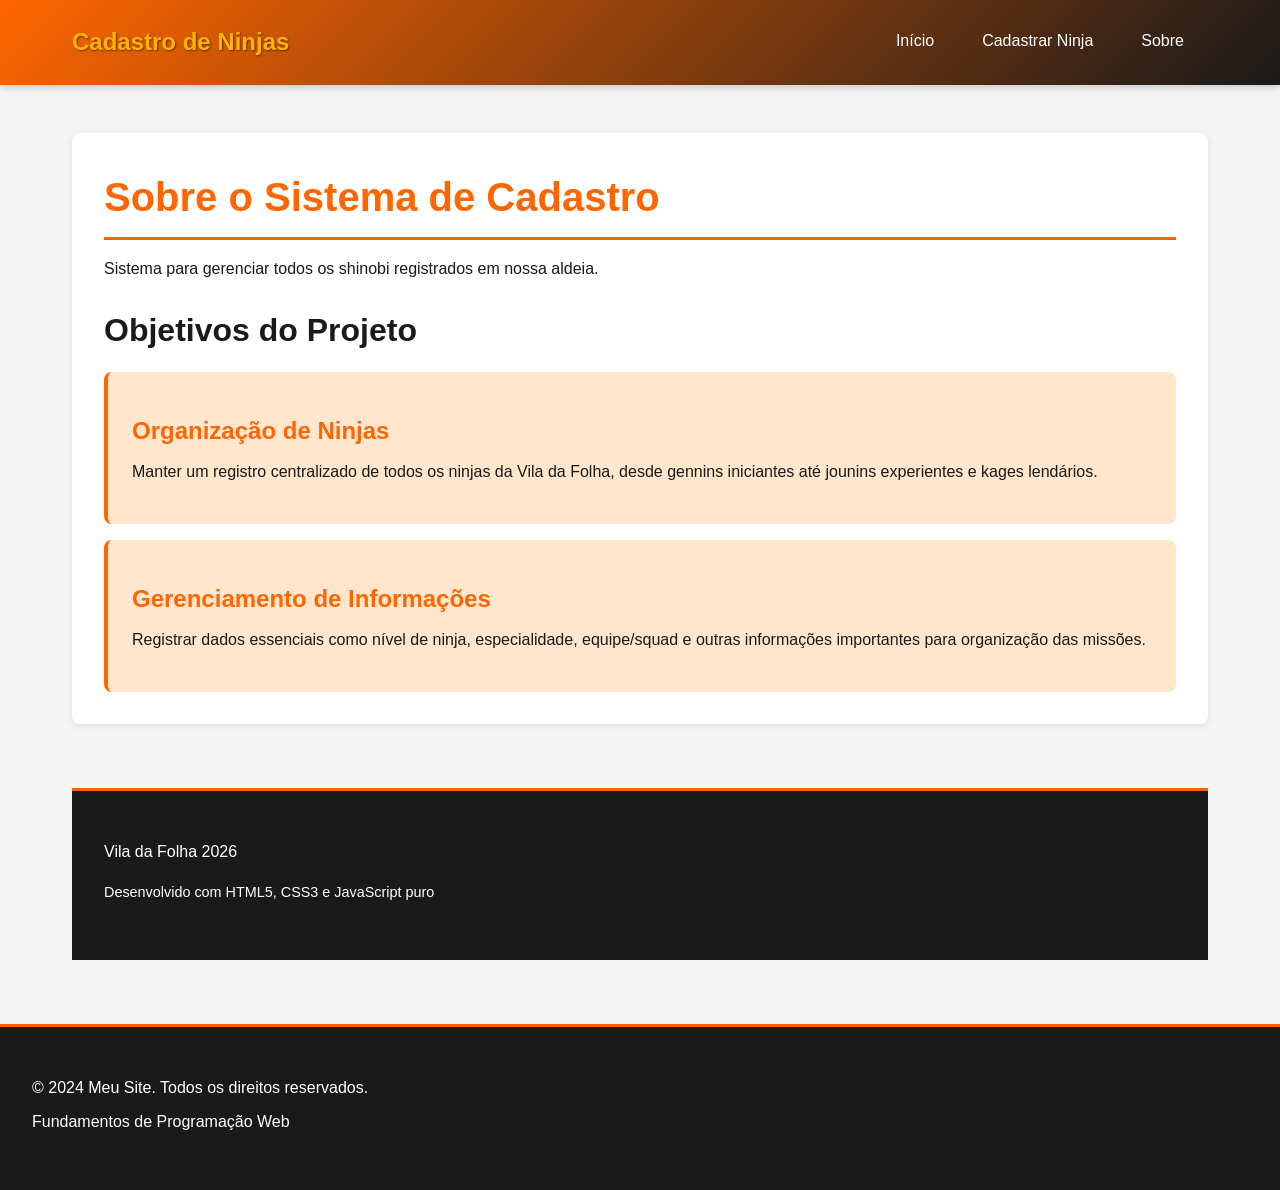
==== about.html @ 30e0441c "feat: recursos adicionados" ====
<!DOCTYPE html>
<html lang="pt-BR">
<head>
  <meta charset="UTF-8">
  <meta name="viewport" content="width=device-width, initial-scale=1.0">
  <title>Sobre - Cadastro de Ninjas</title>
  <link rel="stylesheet" href="./estilos/style.css">
  <style>
    .info-box {
      background: #FFE6CC;
      padding: 1.5rem;
      border-radius: 8px;
      border-left: 4px solid #FF6600;
    }
  </style>
</head>
<body>
  <header>
    <div class="header-container">
      <a href="./index.html" class="logo">
        <span class="logo-text">Cadastro de Ninjas</span>
      </a>
      <button class="menu-toggle">Menu</button>
      <nav>
        <ul>
          <li><a href="./index.html">Início</a></li>
          <li><a href="./form.html">Cadastrar Ninja</a></li>
          <li><a href="./about.html">Sobre</a></li>
        </ul>
      </nav>
    </div>
  </header>

  <main>
    <section>
      <h1>Sobre o Sistema de Cadastro</h1>
      <p>
        Sistema para gerenciar todos os shinobi registrados em nossa aldeia.
      </p>

      <h2>Objetivos do Projeto</h2>
      <div style="display: grid; gap: 1rem;">
        <div class="info-box">
          <h3>Organização de Ninjas</h3>
          <p>
            Manter um registro centralizado de todos os ninjas da Vila da Folha, desde
            gennins iniciantes até jounins experientes e kages lendários.
          </p>
        </div>

        <div class="info-box">
          <h3>Gerenciamento de Informações</h3>
          <p>
            Registrar dados essenciais como nível de ninja, especialidade, equipe/squad
            e outras informações importantes para organização das missões.
          </p>
        </div>
    </section>

    <footer>
      <p>Vila da Folha 2026</p>
      <p style="font-size: 0.9rem; margin-top: 1rem;">Desenvolvido com HTML5, CSS3 e JavaScript puro</p>
    </footer>
  </main>

</body>

</html>
  <footer>
    <p>&copy; 2024 Meu Site. Todos os direitos reservados.</p>
    <p>Fundamentos de Programação Web</p>
  </footer>

  <script src="./scripts/main.js"></script>
</body>
</html>
---- estilos/style.css ----
/* ====================================
   PADRÃO VISUAL UNIFORME DO SITE
   ==================================== */

* {
  margin: 0;
  padding: 0;
  box-sizing: border-box;
}

body {
  font-family: 'Segoe UI', Tahoma, Geneva, Verdana, sans-serif;
  line-height: 1.6;
  color: #1a1a1a;
  background-color: #f5f5f5;
}

/* ====================================
   HEADER E NAVEGAÇÃO
   ==================================== */

header {
  background: linear-gradient(135deg, #FF6600 0%, #1a1a1a 100%);
  padding: 1rem 0;
  position: sticky;
  top: 0;
  z-index: 1000;
  box-shadow: 0 2px 8px rgba(0, 0, 0, 0.2);
}

.header-container {
  max-width: 1200px;
  margin: 0 auto;
  display: flex;
  justify-content: space-between;
  align-items: center;
  padding: 0 2rem;
}

.logo {
  font-size: 1.5rem;
  font-weight: bold;
  color: white;
  text-decoration: none;
  display: flex;
  align-items: center;
  gap: 0.5rem;
}

.logo:hover {
  opacity: 0.9;
}

.logo-text {
  font-size: 1.5rem;
  font-weight: bold;
  color: #FFB400;
  text-shadow: 1px 1px 2px rgba(0, 0, 0, 0.5);
}

/* Menu Toggle (Hambúrguer) */
.menu-toggle {
  display: none;
  background: none;
  border: none;
  color: white;
  font-size: 1.5rem;
  cursor: pointer;
}

/* Navegação */
nav {
  display: flex;
  gap: 0;
}

nav ul {
  list-style: none;
  display: flex;
  gap: 0;
}

nav a {
  display: block;
  color: white;
  text-decoration: none;
  padding: 0.75rem 1.5rem;
  transition: background-color 0.3s, color 0.3s;
  border-bottom: 3px solid transparent;
}

nav a:hover {
  background-color: #FF6600;
  border-bottom: 3px solid #FFB400;
}

nav a.active {
  background-color: rgba(255, 255, 255, 0.2);
  border-bottom: 3px solid white;
  font-weight: bold;
}

/* ====================================
   CONTEÚDO PRINCIPAL
   ==================================== */

main {
  max-width: 1200px;
  margin: 3rem auto;
  padding: 0 2rem;
  min-height: calc(100vh - 300px);
}

section {
  background: white;
  padding: 2rem;
  border-radius: 8px;
  box-shadow: 0 2px 8px rgba(0, 0, 0, 0.1);
  margin-bottom: 2rem;
}

h1 {
  color: #FF6600;
  font-size: 2.5rem;
  margin-bottom: 1rem;
  border-bottom: 3px solid #FF6600;
  padding-bottom: 0.5rem;
}

h2 {
  color: #1a1a1a;
  font-size: 2rem;
  margin: 1.5rem 0 1rem 0;
}

h3 {
  color: #FF6600;
  font-size: 1.5rem;
  margin: 1rem 0 0.5rem 0;
}

p {
  margin-bottom: 1rem;
  text-align: justify;
}

/* ====================================
   BOTÕES (CLASSES REUTILIZÁVEIS)
   ==================================== */

.btn {
  display: inline-block;
  padding: 0.75rem 1.5rem;
  border: none;
  border-radius: 4px;
  font-size: 1rem;
  cursor: pointer;
  transition: all 0.3s;
  text-decoration: none;
  font-weight: bold;
}

.btn-primary {
  background-color: #FF6600;
  color: white;
}

.btn-primary:hover {
  background-color: #1a1a1a;
  transform: translateY(-2px);
  box-shadow: 0 4px 12px rgba(255, 102, 0, 0.4);
}

.btn-secondary {
  background-color: #1a1a1a;
  color: white;
}

.btn-secondary:hover {
  background-color: #FF6600;
  transform: translateY(-2px);
  box-shadow: 0 4px 12px rgba(255, 102, 0, 0.4);
}

.btn-success {
  background-color: #28a745;
  color: white;
}

.btn-success:hover {
  background-color: #218838;
  transform: translateY(-2px);
  box-shadow: 0 4px 12px rgba(40, 167, 69, 0.4);
}

.btn-danger {
  background-color: #dc3545;
  color: white;
}

.btn-danger:hover {
  background-color: #c82333;
  transform: translateY(-2px);
  box-shadow: 0 4px 12px rgba(220, 53, 69, 0.4);
}

/* ====================================
   CLASSES UTILITÁRIAS (REUTILIZÁVEIS)
   ==================================== */

.container {
  max-width: 1200px;
  margin: 0 auto;
  padding: 0 2rem;
}

.text-center {
  text-align: center;
}

.text-right {
  text-align: right;
}

.mt-1 { margin-top: 0.5rem; }
.mt-2 { margin-top: 1rem; }
.mt-3 { margin-top: 1.5rem; }
.mt-4 { margin-top: 2rem; }

.mb-1 { margin-bottom: 0.5rem; }
.mb-2 { margin-bottom: 1rem; }
.mb-3 { margin-bottom: 1.5rem; }
.mb-4 { margin-bottom: 2rem; }

.p-1 { padding: 0.5rem; }
.p-2 { padding: 1rem; }
.p-3 { padding: 1.5rem; }
.p-4 { padding: 2rem; }

/* ====================================
   GRID E LAYOUT (REUTILIZÁVEIS)
   ==================================== */

.grid-2 {
  display: grid;
  grid-template-columns: 1fr 1fr;
  gap: 2rem;
  margin: 2rem 0;
}

.grid-3 {
  display: grid;
  grid-template-columns: repeat(3, 1fr);
  gap: 2rem;
  margin: 2rem 0;
}

/* ====================================
   CARDS (REUTILIZÁVEIS)
   ==================================== */

.card {
  background: white;
  padding: 1.5rem;
  border-radius: 8px;
  border-left: 4px solid #FF6600;
  box-shadow: 0 2px 4px rgba(0, 0, 0, 0.1);
  transition: transform 0.3s, box-shadow 0.3s;
}

.card:hover {
  transform: translateY(-4px);
  box-shadow: 0 4px 12px rgba(0, 0, 0, 0.15);
}

.card-primary {
  background: #FFE6CC;
  border-left-color: #FF6600;
}

.card-secondary {
  background: #f5f5f5;
  border-left-color: #1a1a1a;
}

.highlight {
  background-color: #FFE6CC;
  padding: 1rem;
  border-left: 4px solid #FF6600;
  border-radius: 4px;
  margin: 1rem 0;
}

.alert {
  padding: 1rem;
  border-radius: 4px;
  margin-bottom: 1rem;
  border-left: 4px solid;
}

.alert-success {
  background-color: #d4edda;
  color: #155724;
  border-color: #28a745;
}

.alert-error {
  background-color: #f8d7da;
  color: #721c24;
  border-color: #dc3545;
}

.alert-info {
  background-color: #d1ecf1;
  color: #0c5460;
  border-color: #17a2b8;
}

/* ====================================
   FOOTER MELHORADO
   ==================================== */

footer {
  background-color: #1a1a1a;
  color: white;
  padding: 3rem 2rem;
  margin-top: 4rem;
  border-top: 3px solid #FF6600;
}

.footer-content {
  max-width: 1200px;
  margin: 0 auto;
  display: grid;
  grid-template-columns: 1fr 1fr 1fr;
  gap: 2rem;
  margin-bottom: 2rem;
}

.footer-section h4 {
  color: #FFB400;
  margin-bottom: 1rem;
  font-size: 1.1rem;
}

.footer-section ul {
  list-style: none;
}

.footer-section li {
  margin-bottom: 0.5rem;
}

.footer-section a {
  color: #FF6600;
  text-decoration: none;
  transition: color 0.3s;
}

.footer-section a:hover {
  color: #FFB400;
}

.footer-bottom {
  text-align: center;
  padding-top: 2rem;
  border-top: 1px solid #FF6600;
  font-size: 0.9rem;
}

footer p {
  margin-bottom: 0.5rem;
  text-align: left;
}

.footer-bottom p {
  text-align: center;
}

/* ====================================
   RESPONSIVIDADE
   ==================================== */

@media (max-width: 768px) {
  .header-container {
    flex-direction: column;
    gap: 1rem;
  }

  .menu-toggle {
    display: block;
    position: absolute;
    top: 1rem;
    right: 2rem;
  }

  nav {
    display: none;
    width: 100%;
    background-color: rgba(0, 0, 0, 0.1);
    padding: 1rem 0;
  }

  nav.active {
    display: flex;
  }

  nav ul {
    flex-direction: column;
    width: 100%;
  }

  nav a {
    border-bottom: 1px solid rgba(255, 255, 255, 0.1);
  }

  h1 {
    font-size: 1.8rem;
  }

  h2 {
    font-size: 1.3rem;
  }

  main {
    margin: 1.5rem auto;
  }

  section {
    padding: 1.5rem;
  }

  .grid-2,
  .grid-3 {
    grid-template-columns: 1fr;
    gap: 1.5rem;
  }

  .footer-content {
    grid-template-columns: 1fr;
    gap: 1.5rem;
  }
}

@media (max-width: 480px) {
  .header-container {
    padding: 0 1rem;
  }

  .logo {
    font-size: 1.2rem;
  }

  .logo-icon {
    width: 30px;
    height: 30px;
    font-size: 1.2rem;
  }

  h1 {
    font-size: 1.5rem;
  }

  h2 {
    font-size: 1.1rem;
  }

  .btn {
    padding: 0.5rem 1rem;
    font-size: 0.9rem;
  }
}
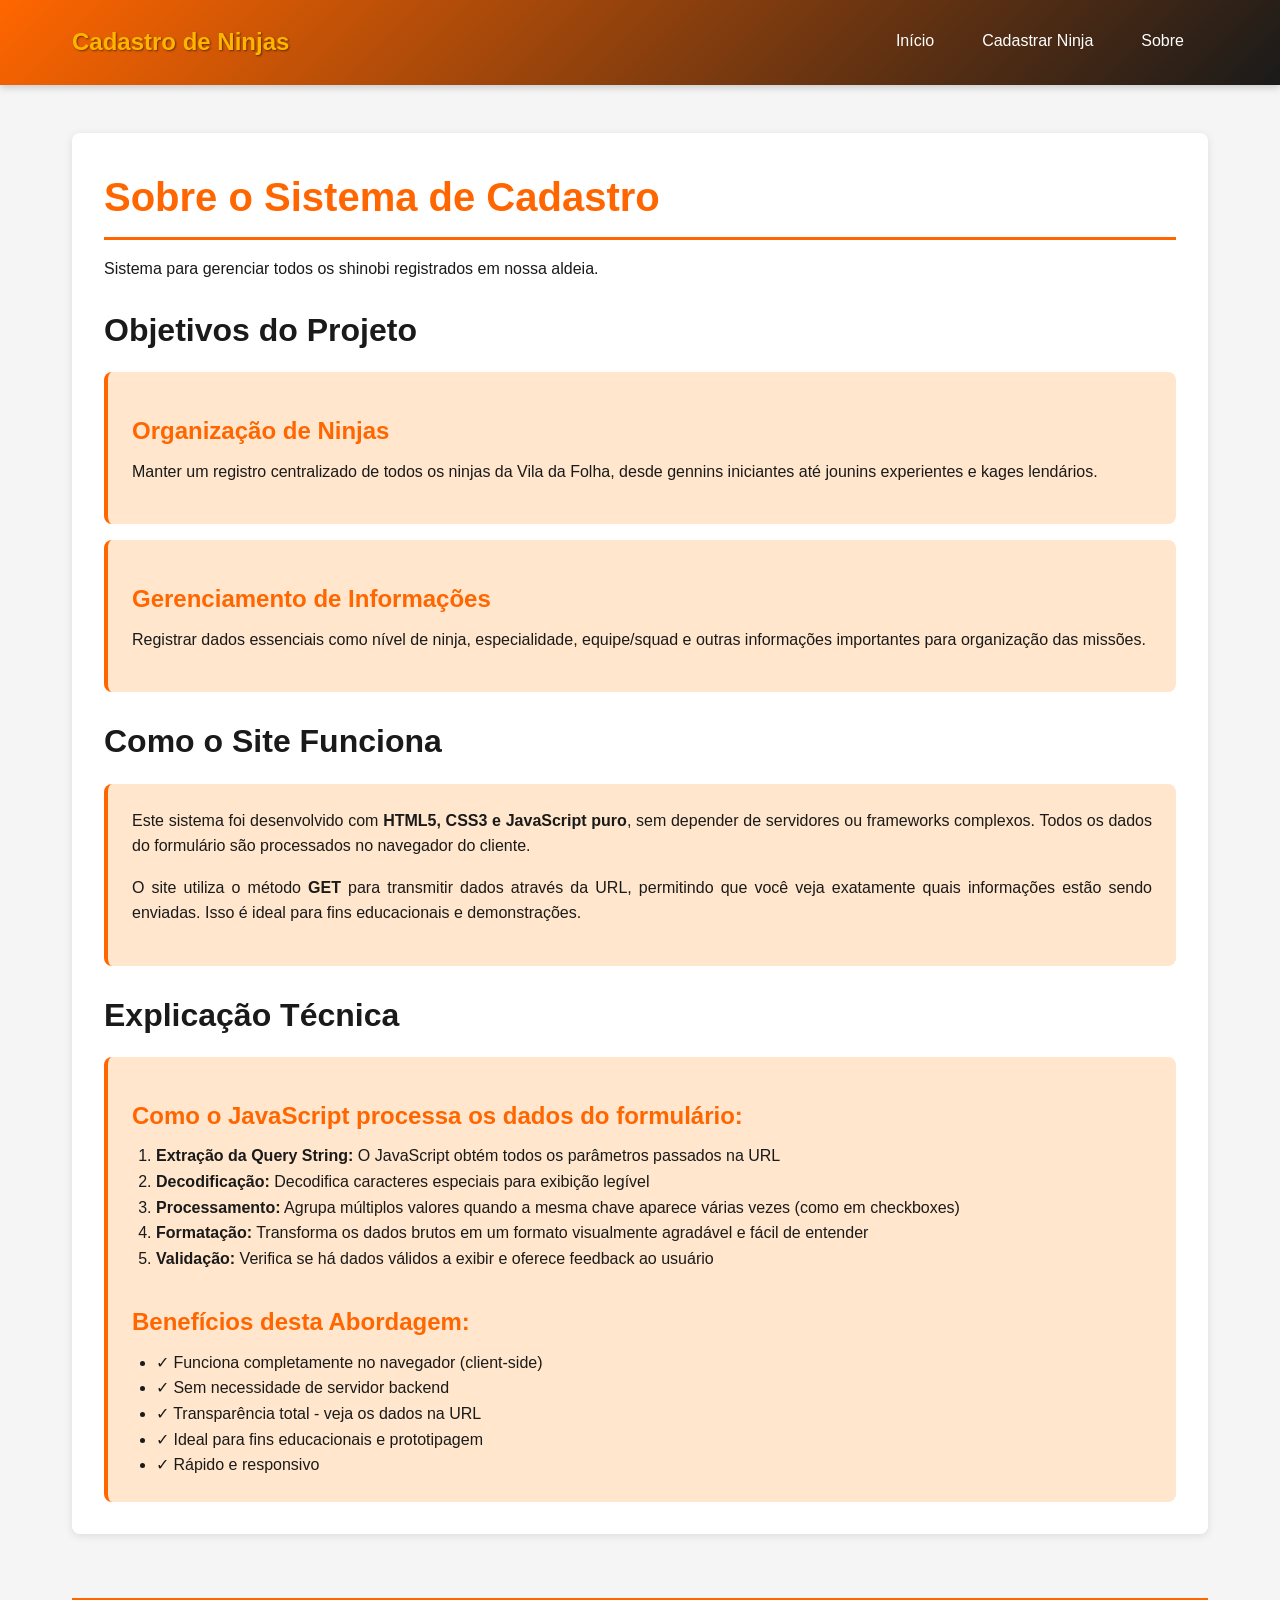
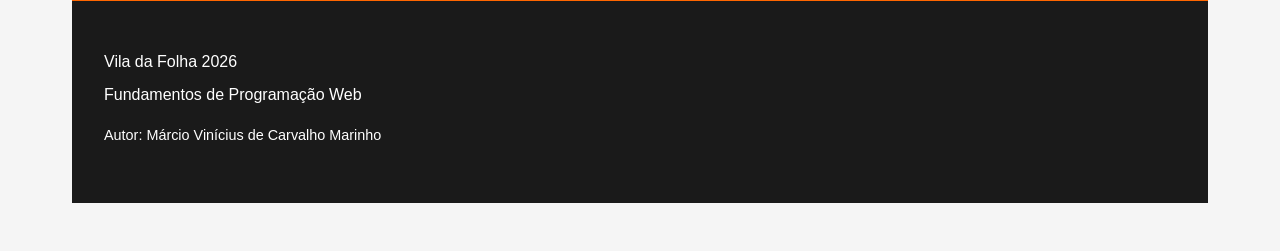
==== commit 197bc6b5: "refactor: mudanças visuais" ====
--- a/about.html
+++ b/about.html
@@ -55,21 +55,50 @@
             e outras informações importantes para organização das missões.
           </p>
         </div>
+      </div>
+
+      <h2>Como o Site Funciona</h2>
+      <div style="background: #FFE6CC; padding: 1.5rem; border-radius: 8px; border-left: 4px solid #FF6600;">
+        <p>
+          Este sistema foi desenvolvido com <strong>HTML5, CSS3 e JavaScript puro</strong>,
+          sem depender de servidores ou frameworks complexos. Todos os dados do formulário
+          são processados no navegador do cliente.
+        </p>
+        <p style="margin-top: 1rem;">
+          O site utiliza o método <strong>GET</strong> para transmitir dados através da URL,
+          permitindo que você veja exatamente quais informações estão sendo enviadas.
+          Isso é ideal para fins educacionais e demonstrações.
+        </p>
+      </div>
+
+      <h2>Explicação Técnica</h2>
+      <div style="background: #FFE6CC; padding: 1.5rem; border-radius: 8px; border-left: 4px solid #FF6600;">
+        <h3>Como o JavaScript processa os dados do formulário:</h3>
+        <ol style="margin-left: 1.5rem;">
+          <li><strong>Extração da Query String:</strong> O JavaScript obtém todos os parâmetros passados na URL</li>
+          <li><strong>Decodificação:</strong> Decodifica caracteres especiais para exibição legível</li>
+          <li><strong>Processamento:</strong> Agrupa múltiplos valores quando a mesma chave aparece várias vezes (como em checkboxes)</li>
+          <li><strong>Formatação:</strong> Transforma os dados brutos em um formato visualmente agradável e fácil de entender</li>
+          <li><strong>Validação:</strong> Verifica se há dados válidos a exibir e oferece feedback ao usuário</li>
+        </ol>
+
+        <h3 style="margin-top: 2rem;">Benefícios desta Abordagem:</h3>
+        <ul style="margin-left: 1.5rem;">
+          <li>✓ Funciona completamente no navegador (client-side)</li>
+          <li>✓ Sem necessidade de servidor backend</li>
+          <li>✓ Transparência total - veja os dados na URL</li>
+          <li>✓ Ideal para fins educacionais e prototipagem</li>
+          <li>✓ Rápido e responsivo</li>
+        </ul>
+      </div>
     </section>
 
     <footer>
       <p>Vila da Folha 2026</p>
-      <p style="font-size: 0.9rem; margin-top: 1rem;">Desenvolvido com HTML5, CSS3 e JavaScript puro</p>
+      <p>Fundamentos de Programação Web</p>
+      <p style="font-size: 0.9rem; margin-top: 1rem;">Autor: Márcio Vinícius de Carvalho Marinho</p>
     </footer>
   </main>
-
-</body>
-
-</html>
-  <footer>
-    <p>&copy; 2024 Meu Site. Todos os direitos reservados.</p>
-    <p>Fundamentos de Programação Web</p>
-  </footer>
 
   <script src="./scripts/main.js"></script>
 </body>
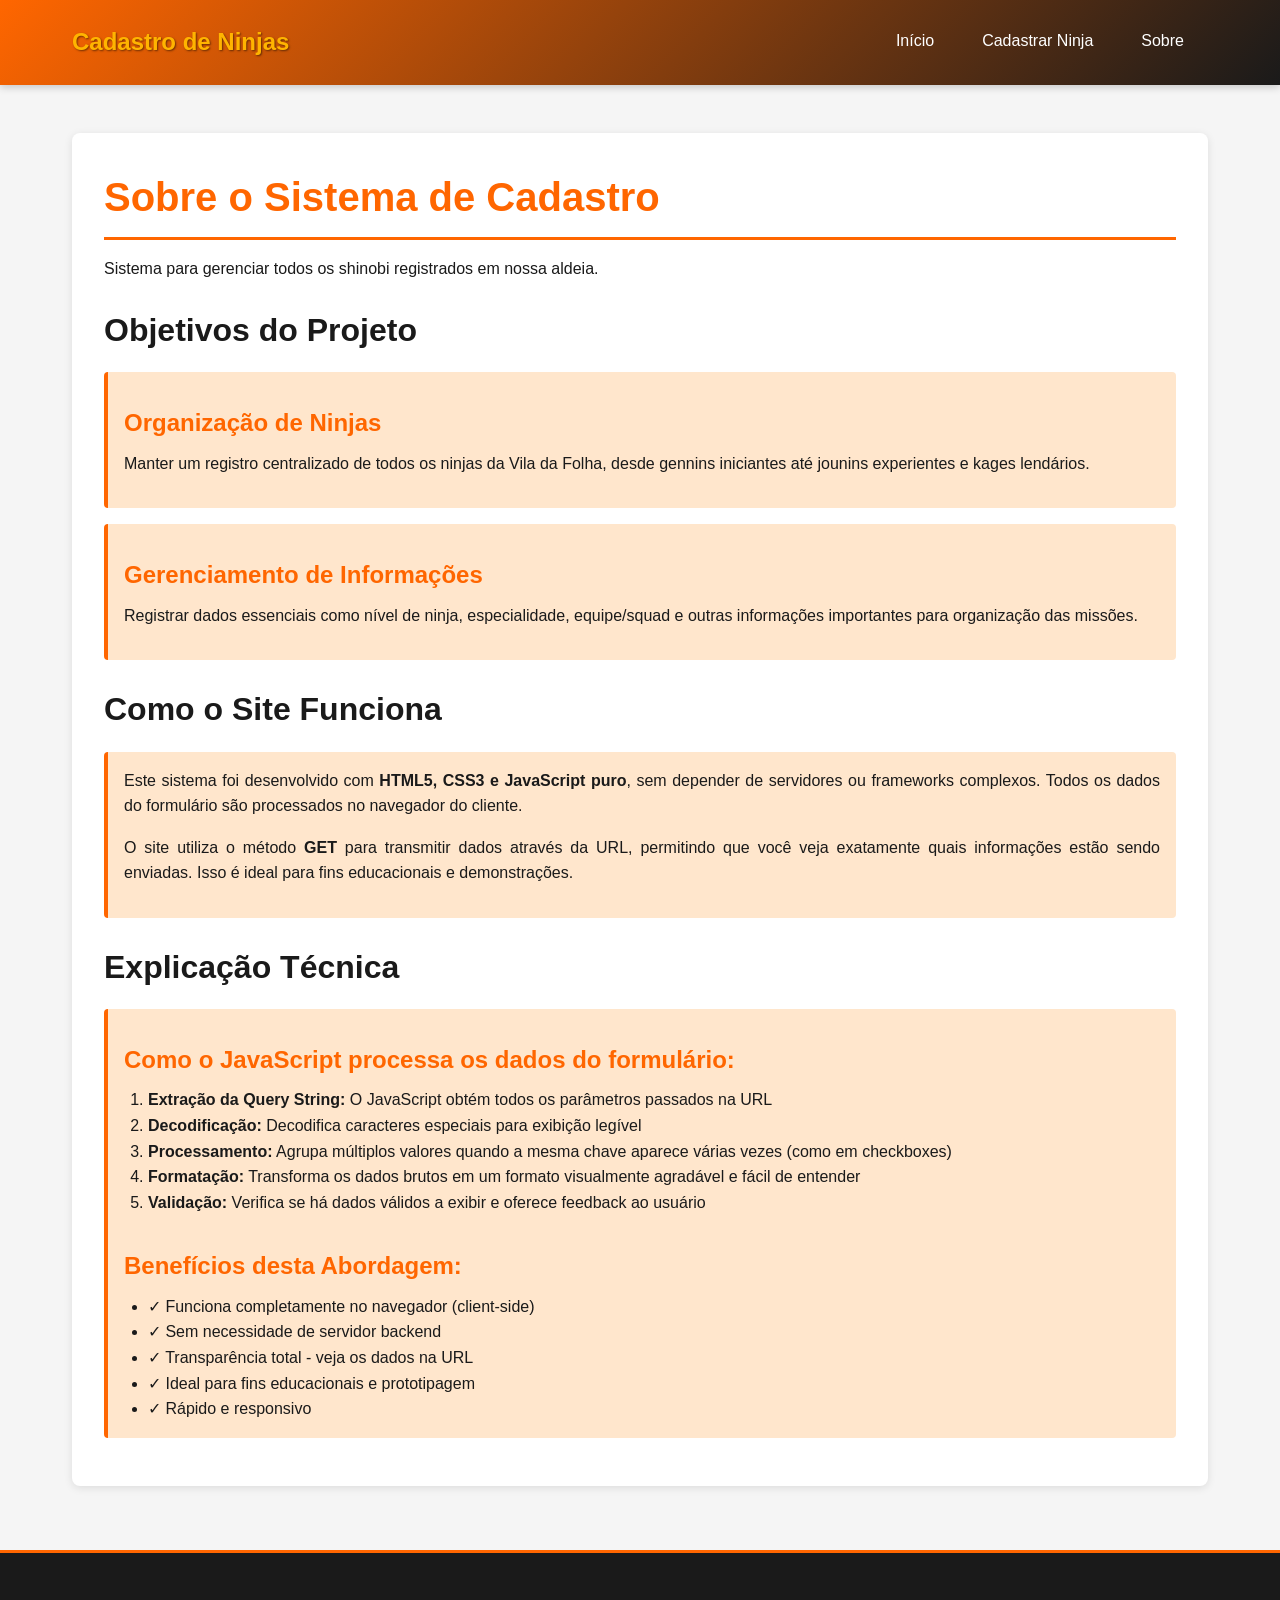
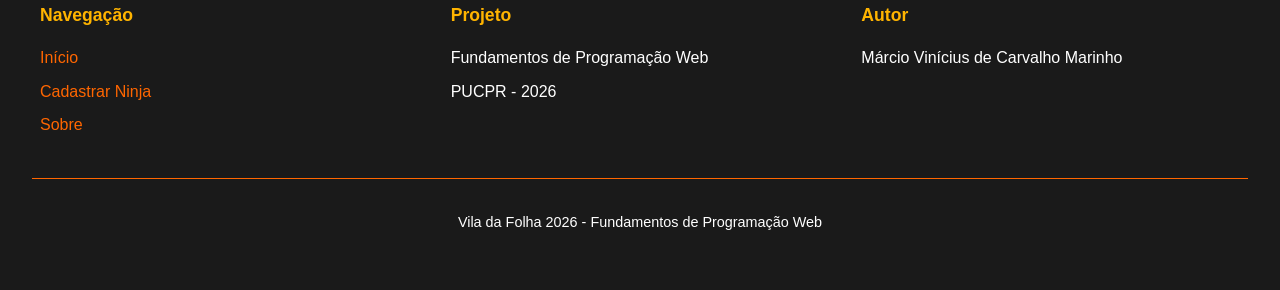
==== commit 134631f7: "refactor: improve footer structure and styling across multiple pages" ====
--- a/about.html
+++ b/about.html
@@ -5,14 +5,6 @@
   <meta name="viewport" content="width=device-width, initial-scale=1.0">
   <title>Sobre - Cadastro de Ninjas</title>
   <link rel="stylesheet" href="./estilos/style.css">
-  <style>
-    .info-box {
-      background: #FFE6CC;
-      padding: 1.5rem;
-      border-radius: 8px;
-      border-left: 4px solid #FF6600;
-    }
-  </style>
 </head>
 <body>
   <header>
@@ -20,7 +12,7 @@
       <a href="./index.html" class="logo">
         <span class="logo-text">Cadastro de Ninjas</span>
       </a>
-      <button class="menu-toggle">Menu</button>
+      <button class="menu-toggle">Menu</button> 
       <nav>
         <ul>
           <li><a href="./index.html">Início</a></li>
@@ -39,8 +31,8 @@
       </p>
 
       <h2>Objetivos do Projeto</h2>
-      <div style="display: grid; gap: 1rem;">
-        <div class="info-box">
+      <div>
+        <div class="highlight">
           <h3>Organização de Ninjas</h3>
           <p>
             Manter um registro centralizado de todos os ninjas da Vila da Folha, desde
@@ -48,7 +40,7 @@
           </p>
         </div>
 
-        <div class="info-box">
+        <div class="highlight">
           <h3>Gerenciamento de Informações</h3>
           <p>
             Registrar dados essenciais como nível de ninja, especialidade, equipe/squad
@@ -58,13 +50,13 @@
       </div>
 
       <h2>Como o Site Funciona</h2>
-      <div style="background: #FFE6CC; padding: 1.5rem; border-radius: 8px; border-left: 4px solid #FF6600;">
+      <div class="highlight">
         <p>
           Este sistema foi desenvolvido com <strong>HTML5, CSS3 e JavaScript puro</strong>,
           sem depender de servidores ou frameworks complexos. Todos os dados do formulário
           são processados no navegador do cliente.
         </p>
-        <p style="margin-top: 1rem;">
+        <p class="mt-2">
           O site utiliza o método <strong>GET</strong> para transmitir dados através da URL,
           permitindo que você veja exatamente quais informações estão sendo enviadas.
           Isso é ideal para fins educacionais e demonstrações.
@@ -72,9 +64,9 @@
       </div>
 
       <h2>Explicação Técnica</h2>
-      <div style="background: #FFE6CC; padding: 1.5rem; border-radius: 8px; border-left: 4px solid #FF6600;">
+      <div class="highlight">
         <h3>Como o JavaScript processa os dados do formulário:</h3>
-        <ol style="margin-left: 1.5rem;">
+        <ol>
           <li><strong>Extração da Query String:</strong> O JavaScript obtém todos os parâmetros passados na URL</li>
           <li><strong>Decodificação:</strong> Decodifica caracteres especiais para exibição legível</li>
           <li><strong>Processamento:</strong> Agrupa múltiplos valores quando a mesma chave aparece várias vezes (como em checkboxes)</li>
@@ -82,8 +74,8 @@
           <li><strong>Validação:</strong> Verifica se há dados válidos a exibir e oferece feedback ao usuário</li>
         </ol>
 
-        <h3 style="margin-top: 2rem;">Benefícios desta Abordagem:</h3>
-        <ul style="margin-left: 1.5rem;">
+        <h3 class="mt-4">Benefícios desta Abordagem:</h3>
+        <ul>
           <li>✓ Funciona completamente no navegador (client-side)</li>
           <li>✓ Sem necessidade de servidor backend</li>
           <li>✓ Transparência total - veja os dados na URL</li>
@@ -92,13 +84,36 @@
         </ul>
       </div>
     </section>
+  </main>
 
-    <footer>
-      <p>Vila da Folha 2026</p>
-      <p>Fundamentos de Programação Web</p>
-      <p style="font-size: 0.9rem; margin-top: 1rem;">Autor: Márcio Vinícius de Carvalho Marinho</p>
-    </footer>
-  </main>
+  <footer>
+    <div class="footer-content">
+      <div class="footer-section">
+        <h4>Navegação</h4>
+        <ul>
+          <li><a href="./index.html">Início</a></li>
+          <li><a href="./form.html">Cadastrar Ninja</a></li>
+          <li><a href="./about.html">Sobre</a></li>
+        </ul>
+      </div>
+      <div class="footer-section">
+        <h4>Projeto</h4>
+        <ul>
+          <li>Fundamentos de Programação Web</li>
+          <li>PUCPR - 2026</li>
+        </ul>
+      </div>
+      <div class="footer-section">
+        <h4>Autor</h4>
+        <ul>
+          <li>Márcio Vinícius de Carvalho Marinho</li>
+        </ul>
+      </div>
+    </div>
+    <div class="footer-bottom">
+      <p>Vila da Folha 2026 - Fundamentos de Programação Web</p>
+    </div>
+  </footer>
 
   <script src="./scripts/main.js"></script>
 </body>
--- a/estilos/style.css
+++ b/estilos/style.css
@@ -182,44 +182,17 @@
   box-shadow: 0 4px 12px rgba(255, 102, 0, 0.4);
 }
 
-.btn-success {
-  background-color: #28a745;
-  color: white;
-}
-
-.btn-success:hover {
-  background-color: #218838;
-  transform: translateY(-2px);
-  box-shadow: 0 4px 12px rgba(40, 167, 69, 0.4);
-}
-
-.btn-danger {
-  background-color: #dc3545;
-  color: white;
-}
-
-.btn-danger:hover {
-  background-color: #c82333;
-  transform: translateY(-2px);
-  box-shadow: 0 4px 12px rgba(220, 53, 69, 0.4);
-}
-
 /* ====================================
    CLASSES UTILITÁRIAS (REUTILIZÁVEIS)
    ==================================== */
-
-.container {
-  max-width: 1200px;
-  margin: 0 auto;
-  padding: 0 2rem;
-}
 
 .text-center {
   text-align: center;
 }
 
-.text-right {
-  text-align: right;
+.text-lead {
+  color: #FF6600;
+  font-size: 1.1rem;
 }
 
 .mt-1 { margin-top: 0.5rem; }
@@ -244,13 +217,6 @@
 .grid-2 {
   display: grid;
   grid-template-columns: 1fr 1fr;
-  gap: 2rem;
-  margin: 2rem 0;
-}
-
-.grid-3 {
-  display: grid;
-  grid-template-columns: repeat(3, 1fr);
   gap: 2rem;
   margin: 2rem 0;
 }
@@ -291,6 +257,11 @@
   margin: 1rem 0;
 }
 
+.highlight ol,
+.highlight ul {
+  margin-left: 1.5rem;
+}
+
 .alert {
   padding: 1rem;
   border-radius: 4px;
@@ -317,6 +288,45 @@
 }
 
 /* ====================================
+   CÓDIGO INLINE E TABELA DE DADOS
+   ==================================== */
+
+.code-inline {
+  background: #f0f0f0;
+  padding: 0.25rem 0.5rem;
+  border-radius: 3px;
+  word-break: break-all;
+  font-family: monospace;
+  font-size: 0.9rem;
+}
+
+.data-table {
+  width: 100%;
+  border-collapse: collapse;
+  margin: 2rem 0;
+}
+
+.data-table thead {
+  background-color: #FF6600;
+  color: white;
+}
+
+.data-table th,
+.data-table td {
+  padding: 0.75rem;
+  text-align: left;
+  border: 1px solid #e0e0e0;
+}
+
+.data-table tbody tr:nth-child(odd) {
+  background-color: #FFE6CC;
+}
+
+.data-table tbody tr:nth-child(even) {
+  background-color: white;
+}
+
+/* ====================================
    FOOTER MELHORADO
    ==================================== */
 
@@ -330,11 +340,10 @@
 
 .footer-content {
   max-width: 1200px;
-  margin: 0 auto;
+  margin: 0 auto 2rem;
   display: grid;
   grid-template-columns: 1fr 1fr 1fr;
   gap: 2rem;
-  margin-bottom: 2rem;
 }
 
 .footer-section h4 {
@@ -451,12 +460,6 @@
     font-size: 1.2rem;
   }
 
-  .logo-icon {
-    width: 30px;
-    height: 30px;
-    font-size: 1.2rem;
-  }
-
   h1 {
     font-size: 1.5rem;
   }
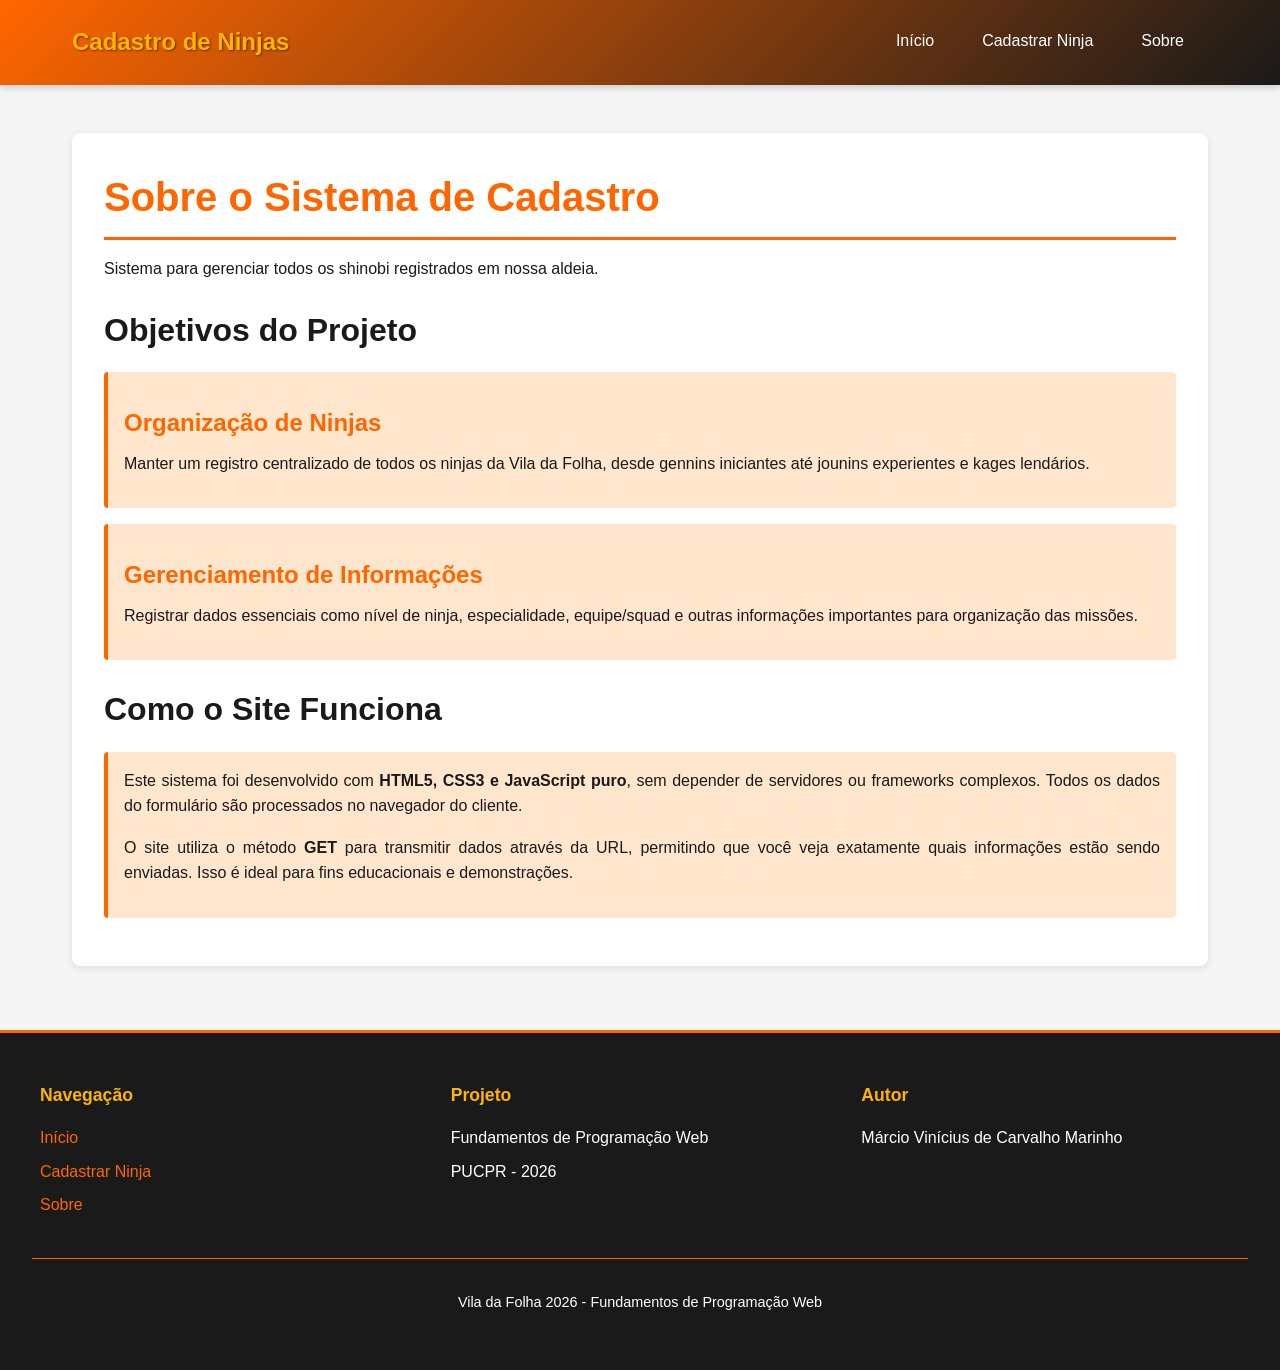
==== commit eb33722d: "refactor: remove technical explanation section from about page" ====
--- a/about.html
+++ b/about.html
@@ -12,7 +12,7 @@
       <a href="./index.html" class="logo">
         <span class="logo-text">Cadastro de Ninjas</span>
       </a>
-      <button class="menu-toggle">Menu</button> 
+      <button class="menu-toggle">Menu</button>
       <nav>
         <ul>
           <li><a href="./index.html">Início</a></li>
@@ -62,27 +62,6 @@
           Isso é ideal para fins educacionais e demonstrações.
         </p>
       </div>
-
-      <h2>Explicação Técnica</h2>
-      <div class="highlight">
-        <h3>Como o JavaScript processa os dados do formulário:</h3>
-        <ol>
-          <li><strong>Extração da Query String:</strong> O JavaScript obtém todos os parâmetros passados na URL</li>
-          <li><strong>Decodificação:</strong> Decodifica caracteres especiais para exibição legível</li>
-          <li><strong>Processamento:</strong> Agrupa múltiplos valores quando a mesma chave aparece várias vezes (como em checkboxes)</li>
-          <li><strong>Formatação:</strong> Transforma os dados brutos em um formato visualmente agradável e fácil de entender</li>
-          <li><strong>Validação:</strong> Verifica se há dados válidos a exibir e oferece feedback ao usuário</li>
-        </ol>
-
-        <h3 class="mt-4">Benefícios desta Abordagem:</h3>
-        <ul>
-          <li>✓ Funciona completamente no navegador (client-side)</li>
-          <li>✓ Sem necessidade de servidor backend</li>
-          <li>✓ Transparência total - veja os dados na URL</li>
-          <li>✓ Ideal para fins educacionais e prototipagem</li>
-          <li>✓ Rápido e responsivo</li>
-        </ul>
-      </div>
     </section>
   </main>
 
